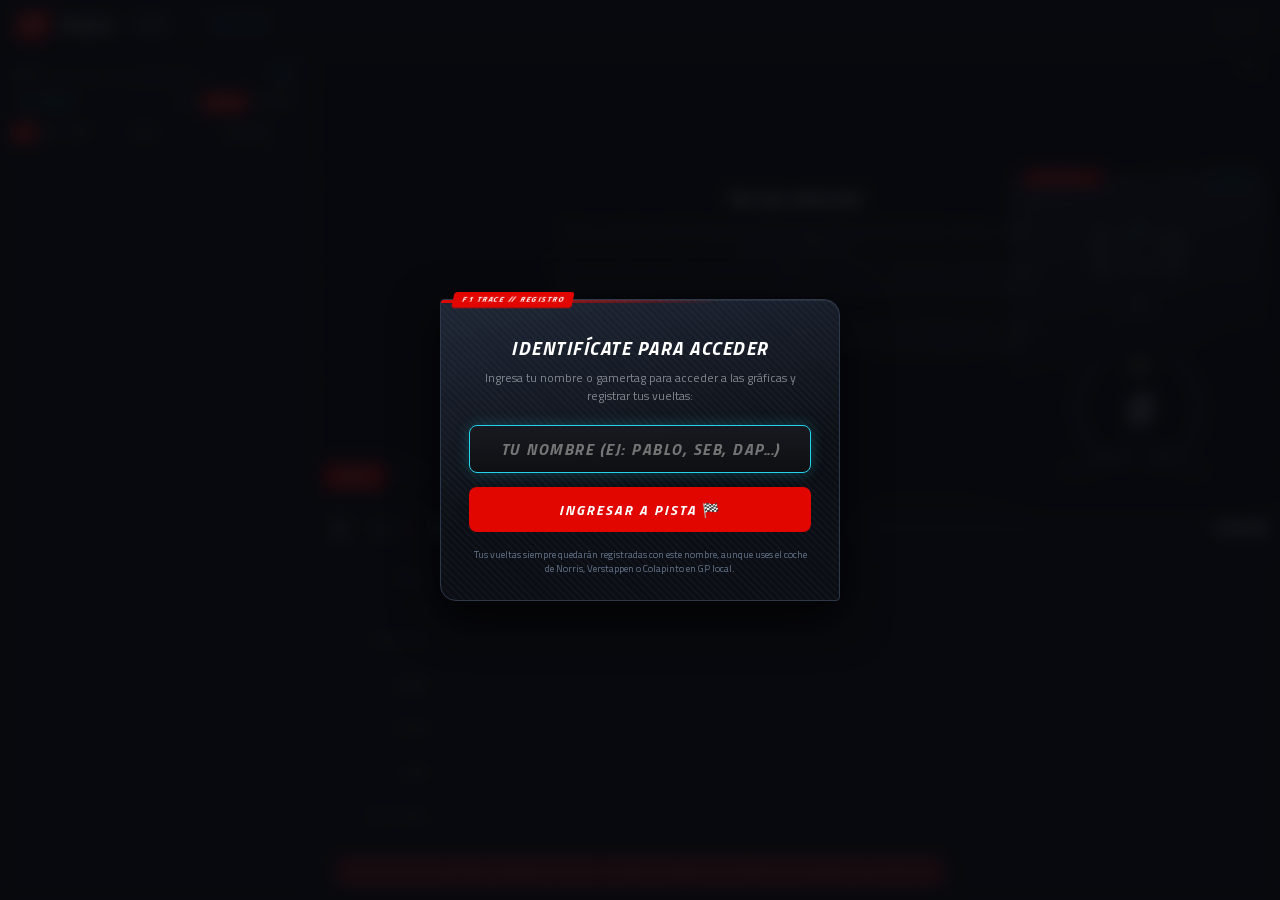
==== f1trace/static/index.html @ ba6f481f "Require driver name identification on first visit to unlock telemetry: bind IP and rename F1 car lap" ====
<!DOCTYPE html>
<html lang="en">
<head>
<meta charset="utf-8">
<meta name="viewport" content="width=device-width, initial-scale=1">
<title>TRACE</title>
<link rel="stylesheet" href="titillium.css">
<link rel="stylesheet" href="style.css">
<script>
if (location.protocol === "file:") {
  document.addEventListener("DOMContentLoaded", function () {
    document.body.innerHTML =
      '<div style="font:16px/1.6 sans-serif;color:#dbe2ee;background:#0b0e13;' +
      'position:fixed;inset:0;display:flex;align-items:center;justify-content:center;text-align:center;padding:40px">' +
      "<div><h2>This page can't run as a file</h2>" +
      "You opened index.html directly. Instead:<br><br>" +
      "1. Run <code style='color:#22d3ee'>python3 -m f1trace</code> in the project folder<br>" +
      "2. Open <a href='http://localhost:8020' style='color:#22d3ee'>http://localhost:8020</a> in your browser</div></div>";
  });
}
</script>
</head>
<body>
<header>
  <button id="mobile-laps-btn" class="mobile-laps-btn" title="Toggle lap list">🏁 LAPS</button>
  <div class="brand" id="brand"><b>F1</b><span>TRACE</span></div>
  <div id="status-chip" class="chip idle">IDLE</div>
  <div id="pace-chip" class="chip live" style="display:none"
       title="a Time Trial ghost is on track — its pace (lap clock vs distance, sector times) is being captured as a reference">PACE</div>
  <div id="status-detail"></div>
  <button id="driver-profile-btn" class="chip driver-chip" title="Click to set your driver name (Gamertag)">👤 <span id="driver-profile-name">DRIVER</span></button>
  <div class="spacer"></div>
  <select id="track-select" title="track — all laps ever recorded on it, from every session"></select>
</header>

<div id="layout">
  <div id="sidebar-backdrop" class="sidebar-backdrop"></div>
  <aside id="sidebar">
    <div id="side-rail" title="expand the lap list">
      <span class="rail-arrow">»</span>
      <b>LAPS</b>
    </div>
    <div class="side-head">
      <span>LAPS</span>
      <span class="hint">click = view · VS = compare against</span>
      <button id="side-toggle" title="collapse the lap list">«</button>
    </div>
    <div id="lap-controls">
      <div class="lap-ctrl-row">
        <select id="driver-select" class="driver-filter-sel" title="Filter laps by driver">
          <option value="all">ALL DRIVERS</option>
        </select>
        <div class="seg small" id="sort-seg" title="Lap ordering">
          <button data-sort="recent" class="on">RECENT</button>
          <button data-sort="fastest">FASTEST</button>
        </div>
      </div>
      <div class="lap-ctrl-row">
        <div class="seg small" id="weather-seg" title="Filter by weather conditions">
          <button data-weather="all" class="on">ALL</button>
          <button data-weather="dry">DRY</button>
          <button data-weather="wet">WET</button>
        </div>
        <button id="valid-toggle" class="toggle" title="Only show valid laps (no track limits / corner cuts)">VALID</button>
        <button id="asst-toggle" class="toggle" title="Only show laps driven with zero assists">NO ASSISTS</button>
      </div>
    </div>
    <div id="driver-leaderboard" class="driver-leaderboard" style="display:none"></div>
    <div id="lap-list"></div>
  </aside>

  <main id="main">
    <div id="stage">
      <canvas id="map"></canvas>

      <div id="hud">
        <div class="card-tag" id="hud-tag" title="collapse / expand this card">TELEMETRY ▾</div>
        <span id="hud-drag" title="hold anywhere on this card and drag to move it">✥ DRAG</span>
        <button id="hud-steer-btn" title="show / hide the steering section">STEER</button>
        <svg id="halo" viewBox="0 0 310 400">
          <!-- steering section (hideable) -->
          <g id="steer-block">
          <g transform="translate(155,84)">
            <g id="wheel-rot">
              <!-- grips: curved handles standing off the plate -->
              <path class="wheel-grip" d="M -50 -24 Q -62 3 -48 30"/>
              <path class="wheel-grip" d="M 50 -24 Q 62 3 48 30"/>
              <g class="wheel-gripline">
                <line x1="-59" y1="-4" x2="-52" y2="-4"/>
                <line x1="-59.5" y1="4" x2="-52.5" y2="4"/>
                <line x1="-58" y1="12" x2="-51" y2="12"/>
                <line x1="52" y1="-4" x2="59" y2="-4"/>
                <line x1="52.5" y1="4" x2="59.5" y2="4"/>
                <line x1="51" y1="12" x2="58" y2="12"/>
              </g>
              <!-- connector arms; the openings between grip, arms and plate
                   are the thumb cut-outs -->
              <g class="wheel-arm">
                <line x1="-46" y1="-23" x2="-30" y2="-24"/>
                <line x1="46" y1="-23" x2="30" y2="-24"/>
                <line x1="-45" y1="26" x2="-22" y2="21"/>
                <line x1="45" y1="26" x2="22" y2="21"/>
              </g>
              <!-- faceplate -->
              <path class="wheel-plate"
                d="M -36 -28 L 36 -28 L 32 12 L 15 30 L -15 30 L -32 12 Z"/>
              <!-- wheel LED row -->
              <g class="wheel-led">
                <circle cx="-15" cy="-23" r="1.7"/><circle cx="-9" cy="-23" r="1.7"/>
                <circle cx="-3" cy="-23" r="1.7"/><circle cx="3" cy="-23" r="1.7"/>
                <circle cx="9" cy="-23" r="1.7"/><circle cx="15" cy="-23" r="1.7"/>
              </g>
              <!-- screen -->
              <rect x="-22" y="-17" width="44" height="26" rx="3" class="wheel-screen"/>
              <rect x="-17" y="-11" width="15" height="3.2" rx="1.5" fill="#22d3ee" opacity=".85"/>
              <rect x="-17" y="-5" width="24" height="2.4" rx="1.2" fill="#4a5568"/>
              <rect x="-17" y="0.5" width="19" height="2.4" rx="1.2" fill="#4a5568"/>
              <!-- buttons -->
              <circle cx="-28" cy="-14" r="2.8" fill="#e10600"/>
              <circle cx="-29" cy="-3" r="2.8" fill="#3b82f6"/>
              <circle cx="28" cy="-14" r="2.8" fill="#fbbf24"/>
              <circle cx="29" cy="-3" r="2.8" fill="#34d399"/>
              <!-- rotaries -->
              <g class="wheel-rotary">
                <circle cx="-15" cy="20" r="5.5"/><line x1="-15" y1="16" x2="-15" y2="20"/>
                <circle cx="0" cy="23" r="6.5"/><line x1="0" y1="18" x2="0" y2="23"/>
                <circle cx="15" cy="20" r="5.5"/><line x1="15" y1="16" x2="15" y2="20"/>
              </g>
              <!-- top-centre marker -->
              <rect x="-5" y="-33" width="10" height="6" rx="2" class="wheel-marker"/>
            </g>
          </g>
          <text id="steer-val" x="155" y="158" class="steer-val">0</text>
          <text x="155" y="174" class="lbl">STEERING</text>
          </g>

          <!-- the original halo cluster, stacked below the wheel -->
          <g id="cluster-block">
          <!-- rev lights (built in initHalo) -->
          <g id="rev-strip"></g>

          <!-- throttle / brake arcs around the speed cluster -->
          <g id="arc-ticks"></g>
          <path id="thr-bg"  class="arc-bg" d=""/>
          <path id="thr-arc" class="arc thr" d=""/>
          <path id="brk-bg"  class="arc-bg" d=""/>
          <path id="brk-arc" class="arc brk" d=""/>
          <text x="76" y="387" class="lbl">THROTTLE</text>
          <text x="234" y="387" class="lbl">BRAKE</text>

          <!-- speed cluster: gear on top, big speed centred -->
          <rect x="136" y="229" width="38" height="27" rx="6" class="gear-badge"/>
          <text id="hud-gear" x="155" y="249" class="gear">N</text>
          <!-- slant comes from skewX, not the italic font face: geometric
               transforms are rasterized outline-level, so the last digit's
               overhang can never be clipped to a glyph box -->
          <text id="hud-speed" x="0" y="0" class="speed"
                transform="translate(155,321) skewX(-10)">0</text>
          <text x="155" y="341" class="unit">KM/H</text>

          <!-- 2026: overtake/boost + active aero X (straight) / Z (corner) -->
          <rect id="boost-pill" x="88" y="359" rx="8" width="62" height="17" class="pill"/>
          <text id="boost-txt" x="119" y="371" class="pill-txt">BOOST</text>
          <rect id="aero-pill" x="160" y="359" rx="8" width="62" height="17" class="pill"/>
          <text id="aero-txt" x="191" y="371" class="pill-txt">AERO</text>
          </g>
        </svg>
        <div id="hud-delta" class="hud-delta"></div>
      </div>

      <div id="map-legend"></div>

      <div id="map-toolbar">
        <div class="seg" id="mode-seg">
          <button data-mode="speed" class="on">SPEED</button>
          <button data-mode="gap" disabled>GAP</button>
        </div>
        <div class="seg">
          <button id="setup-btn" title="car setup + assists of the viewed lap">SETUP</button>
          <button id="export-btn" title="save the viewed lap as a .trace file — send it to someone, they drop it onto their TRACE window to compare">EXPORT</button>
        </div>
        <div id="color-legend">
          <span id="leg-title"></span>
          <span id="leg-lo"></span><div id="leg-bar"></div><span id="leg-hi"></span>
        </div>
        <div id="zoom-chip" style="display:none">
          <span id="zoom-txt"></span>
          <button id="zoom-reset" title="or double-click the map">RESET</button>
        </div>
      </div>

      <div id="sector-card"></div>
      <div id="setup-card" style="display:none"></div>

      <div id="empty-hint">
        <h2>No lap selected</h2>
        <p>Drive some laps with the game broadcasting UDP telemetry to this
        machine, then pick a lap on the left.<br>
        Mark any other lap of the same track as <b>VS</b> to compare — even
        from a different day: ghost car, overlay traces and a time-delta graph
        showing exactly where you gain or lose.<br>
        Scroll on the map — or on the charts — to zoom into a corner;
        the two stay in sync.<br>
        Got a <b>.trace</b> file from someone else? Drop it anywhere on this
        window to import their lap.</p>
      </div>
    </div>

    <div id="transport">
      <button id="btn-play" title="space">▶</button>
      <select id="speed-select">
        <option value="0.25">0.25×</option>
        <option value="0.5">0.5×</option>
        <option value="1" selected>1×</option>
        <option value="2">2×</option>
        <option value="4">4×</option>
      </select>
      <input id="scrub" type="range" min="0" max="1000" value="0">
      <div id="time-display">0:00.000</div>
    </div>

    <div id="splitter" title="drag to resize the charts"></div>
    <div id="charts">
      <div class="chart-row tall"><label>SPEED</label><canvas id="ch-speed" class="chart"></canvas>
        <span class="cv"><span id="cvA-speed" class="vA"></span><span id="cvB-speed" class="vB"></span></span></div>
      <div class="chart-row"><label>THROTTLE</label><canvas id="ch-thr" class="chart"></canvas>
        <span class="cv"><span id="cvA-thr" class="vA"></span><span id="cvB-thr" class="vB"></span></span></div>
      <div class="chart-row"><label>BRAKE</label><canvas id="ch-brk" class="chart"></canvas>
        <span class="cv"><span id="cvA-brk" class="vA"></span><span id="cvB-brk" class="vB"></span></span></div>
      <div class="chart-row"><label>STEER</label><canvas id="ch-steer" class="chart"></canvas>
        <span class="cv"><span id="cvA-steer" class="vA"></span><span id="cvB-steer" class="vB"></span></span></div>
      <div class="chart-row"><label>GEAR</label><canvas id="ch-gear" class="chart"></canvas>
        <span class="cv"><span id="cvA-gear" class="vA"></span><span id="cvB-gear" class="vB"></span></span></div>
      <div class="chart-row"><label>ERS STORE</label><canvas id="ch-ersstore" class="chart"></canvas>
        <span class="cv"><span id="cvA-ersstore" class="vA"></span><span id="cvB-ersstore" class="vB"></span></span></div>
      <div class="chart-row"><label>ERS MODE</label><canvas id="ch-ers" class="chart"></canvas>
        <span class="cv"><span id="cvA-ers" class="vA"></span><span id="cvB-ers" class="vB"></span></span></div>
      <div class="chart-row" id="delta-row" style="display:none">
        <label>DELTA</label><canvas id="ch-delta" class="chart"></canvas>
        <span class="cv" id="cv-delta"></span></div>
    </div>

  </main>
</div>

<div id="driver-modal" class="driver-modal" style="display:none">
  <div class="driver-modal-card">
    <div class="card-tag">F1 TRACE // REGISTRO</div>
    <h2>IDENTIFÍCATE PARA ACCEDER</h2>
    <p>Ingresa tu nombre o gamertag para acceder a las gráficas y registrar tus vueltas:</p>
    <form id="driver-modal-form">
      <input type="text" id="modal-driver-input" placeholder="TU NOMBRE (EJ: PABLO, SEB, DAP...)" maxlength="20" required autocomplete="off" />
      <button type="submit" id="modal-driver-submit" class="driver-submit-btn">INGRESAR A PISTA 🏁</button>
    </form>
    <div class="modal-hint">Tus vueltas siempre quedarán registradas con este nombre, aunque uses el coche de Norris, Verstappen o Colapinto en GP local.</div>
  </div>
</div>

<script src="app.js"></script>
</body>
</html>
---- f1trace/static/titillium.css ----
@font-face { font-family: 'Titillium Web'; font-style: italic; font-weight: 700; font-display: swap; src: url('fonts/titillium-700-italic.woff2') format('woff2'); }
@font-face { font-family: 'Titillium Web'; font-style: normal; font-weight: 400; font-display: swap; src: url('fonts/titillium-400-normal.woff2') format('woff2'); }
@font-face { font-family: 'Titillium Web'; font-style: normal; font-weight: 600; font-display: swap; src: url('fonts/titillium-600-normal.woff2') format('woff2'); }
@font-face { font-family: 'Titillium Web'; font-style: normal; font-weight: 700; font-display: swap; src: url('fonts/titillium-700-normal.woff2') format('woff2'); }
@font-face { font-family: 'Titillium Web'; font-style: normal; font-weight: 900; font-display: swap; src: url('fonts/titillium-900-normal.woff2') format('woff2'); }
---- f1trace/static/style.css ----
:root {
  --bg: #0b0c0f;
  --panel: #121318;
  --panel2: #17181e;
  --line: #25272e;
  --text: #dde1e8;
  --dim: #82878f;
  --accent: #22d3ee;   /* player / lap A */
  --ref: #fb923c;      /* reference / lap B */
  --green: #34d399;
  --red: #f87171;
  --yellow: #fbbf24;
  --f1red: #e10600;    /* chrome accent, never a data color */
  --card: linear-gradient(180deg, rgba(25,26,32,.92), rgba(14,15,18,.9));
}
* { box-sizing: border-box; margin: 0; padding: 0; }
html, body { height: 100%; }
body {
  background: var(--bg); color: var(--text);
  font: 14px/1.45 "Titillium Web", -apple-system, "Segoe UI", Roboto, sans-serif;
  /* Titillium has no 900-italic face; never synthesize (it clips glyphs) */
  font-synthesis: none;
  display: flex; flex-direction: column; overflow: hidden;
}

/* ---------- header ---------- */
header {
  display: flex; align-items: center; gap: 14px;
  padding: 9px 16px; border-bottom: 1px solid var(--line);
  background: linear-gradient(180deg, #16171c, #101114);
}
.brand {
  font-weight: 700; font-style: italic; font-size: 19px;
  letter-spacing: .5px; display: flex; align-items: center; gap: 6px;
}
.brand b {
  background: var(--f1red); color: #fff; font-weight: 700;
  padding: 0 7px 1px 6px; border-radius: 5px;
  transform: skewX(-8deg); display: inline-block;
}
.brand span { color: var(--text); letter-spacing: 2px; }
.spacer { flex: 1; }
.chip {
  font-size: 11px; font-weight: 700; letter-spacing: 1px;
  padding: 3px 10px; border-radius: 999px;
}
.chip.live { background: #052e1f; color: var(--green); }
.chip.live::before { content: "● "; animation: blink 1.2s infinite; }
.chip.idle { background: #1d2230; color: var(--dim); }
.chip.warn { background: #3a2410; color: var(--yellow); }
.chip.driver-chip {
  background: var(--card); border: 1px solid var(--line); color: var(--accent);
  font-family: inherit; font-size: 10px; font-weight: 800; font-style: italic;
  cursor: pointer; display: inline-flex; align-items: center; gap: 4px;
  transition: all 0.15s ease;
}
.chip.driver-chip:hover { border-color: var(--accent); background: #123a44; }
@keyframes blink { 50% { opacity: .3; } }
#status-detail { color: var(--dim); font-size: 12px; }
/* ---------- themed dropdowns (native select stays hidden inside) ---------- */
.dd { position: relative; display: inline-block; }
.dd select { display: none; }
.dd-btn {
  display: flex; align-items: center; gap: 10px; max-width: 360px;
  background: var(--panel2); color: var(--text);
  border: 1px solid var(--line); border-radius: 6px; padding: 6px 11px;
  font-family: inherit; font-size: 12px; font-weight: 600; cursor: pointer;
}
.dd-btn span { overflow: hidden; text-overflow: ellipsis; white-space: nowrap; }
.dd-btn:hover { border-color: var(--accent); }
.dd-arr {
  color: var(--f1red); font-style: normal; font-size: 9px;
  transition: transform .15s;
}
.dd.open .dd-arr { transform: rotate(180deg); }
.dd-menu {
  display: none; position: absolute; top: calc(100% + 6px); right: 0;
  min-width: 100%; z-index: 60; padding: 5px;
  background:
    repeating-linear-gradient(45deg, rgba(255,255,255,.022) 0 2px, transparent 2px 5px),
    linear-gradient(168deg, rgba(40,48,64,.97), rgba(10,12,17,.99) 58%);
  border: 1px solid #2c3444;
  border-radius: 3px 12px 3px 12px;
  box-shadow: inset 0 1px 0 rgba(255,255,255,.06), 0 14px 34px rgba(0,0,0,.6);
  white-space: nowrap;
}
.dd-menu::before {
  content: ""; position: absolute; left: 0; top: 0; height: 2px; width: 62%;
  background: linear-gradient(90deg, var(--f1red), rgba(225,6,0,0));
}
.dd.open .dd-menu { display: block; }
.dd-item {
  padding: 6px 12px; font-size: 12px; color: var(--text);
  border-radius: 4px; cursor: pointer;
}
.dd-item:hover { background: #1b2330; color: var(--accent); }
.dd-item.sel {
  color: var(--accent); font-weight: 700;
  border-left: 3px solid var(--f1red); border-radius: 0 4px 4px 0;
}

/* ---------- layout ---------- */
#layout { flex: 1; display: flex; min-height: 0; }
#sidebar {
  width: 310px; flex: none; border-right: 1px solid var(--line);
  background: var(--panel); display: flex; flex-direction: column; min-height: 0;
}
.side-head {
  display: flex; justify-content: space-between; align-items: baseline;
  gap: 8px;
  padding: 10px 12px 6px; font-size: 11px; font-weight: 700;
  letter-spacing: 1px; color: var(--dim);
}
.hint { font-weight: 400; letter-spacing: 0; font-size: 10px; flex: 1; }
#side-toggle {
  background: #14202b; border: 1px solid #2c4a56; color: var(--accent);
  font-family: inherit; font-size: 13px; font-weight: 700;
  border-radius: 5px; padding: 1px 10px; cursor: pointer; line-height: 1.4;
}
#side-toggle:hover { border-color: var(--accent); background: #123a44; }
#side-rail {
  display: none; cursor: pointer; align-items: center;
  flex-direction: column; gap: 10px; padding-top: 10px; height: 100%;
}
#side-rail .rail-arrow {
  font-size: 13px; font-weight: 700; color: var(--dim);
  border: 1px solid var(--line); border-radius: 5px; padding: 0 6px 2px;
}
#side-rail b {
  writing-mode: vertical-rl; font-size: 10px; font-weight: 700;
  font-style: italic; letter-spacing: 2px; color: var(--dim);
}
#side-rail:hover .rail-arrow, #side-rail:hover b { color: var(--accent); }
#sidebar.collapsed { width: 32px; }
#sidebar.collapsed > :not(#side-rail) { display: none; }
#sidebar.collapsed #side-rail { display: flex; }
#lap-controls {
  display: flex;
  flex-direction: column;
  gap: 6px;
  padding: 0 10px 8px;
  border-bottom: 1px solid var(--line);
}
.lap-ctrl-row {
  display: flex;
  align-items: center;
  gap: 6px;
  width: 100%;
}
.seg.small button { padding: 4px 7px; font-size: 9px; letter-spacing: 1px; }
.toggle {
  background: none; border: 1px solid var(--line); color: var(--dim);
  font-family: inherit; font-size: 9px; font-weight: 700; font-style: italic;
  letter-spacing: .5px; border-radius: 7px; padding: 4px 8px; cursor: pointer;
  white-space: nowrap; text-align: center;
}
.toggle:hover { border-color: var(--dim); }
.toggle.on { background: #123a44; border-color: var(--accent); color: var(--accent); }
.driver-filter-sel {
  flex: 1; min-width: 0;
  background: var(--card); border: 1px solid var(--line); color: var(--accent);
  font-family: inherit; font-size: 9px; font-weight: 700; font-style: italic;
  letter-spacing: .5px; border-radius: 7px; padding: 4px 6px; cursor: pointer;
  text-overflow: ellipsis; outline: none;
}
.driver-filter-sel:focus { border-color: var(--accent); }
#sort-seg { flex: none; }
#weather-seg { flex: 1.1; }
#weather-seg button { flex: 1; padding: 4px 5px; }
#valid-toggle { flex: 1; }
#asst-toggle { flex: 1.2; }
.driver-leaderboard {
  border-bottom: 1px solid var(--line); background: rgba(18, 22, 32, 0.7);
  padding: 6px 10px; font-size: 11px;
}
.dl-head {
  display: flex; justify-content: space-between; align-items: center;
  font-size: 9px; font-weight: 800; letter-spacing: 1px; color: var(--dim);
  margin-bottom: 5px; text-transform: uppercase;
}
.dl-row {
  display: flex; align-items: center; justify-content: space-between;
  padding: 3px 6px; border-radius: 4px; cursor: pointer; font-size: 11px;
}
.dl-row:hover { background: var(--panel2); }
.dl-left { display: flex; align-items: center; gap: 6px; min-width: 0; }
.dl-pos { font-size: 10px; font-weight: 800; color: var(--dim); width: 14px; text-align: right; }
.dl-name { font-weight: 700; color: var(--text); overflow: hidden; text-overflow: ellipsis; white-space: nowrap; }
.dl-row.rec .dl-name { color: #d8b4fe; }
.dl-right { display: flex; align-items: center; gap: 8px; font-variant-numeric: tabular-nums; }
.dl-time { font-weight: 700; color: var(--text); }
.dl-gap { font-size: 10px; color: var(--dim); font-weight: 600; width: 44px; text-align: right; }
.lap-row .pb {
  color: var(--green); font-size: 9px; font-weight: 800; letter-spacing: 1px;
  margin-left: 3px;
}
.lap-row .rec {
  color: #c084fc; font-size: 9px; font-weight: 800; letter-spacing: 1px;
  margin-left: 3px; text-shadow: 0 0 6px rgba(192, 132, 252, 0.4);
}
#lap-list { overflow-y: auto; flex: 1; }
#list-foot {
  flex: none; border-top: 1px solid var(--line); padding: 5px 12px;
  text-align: right;
}
#list-foot button {
  background: none; border: none; color: #58627a; cursor: pointer;
  font-family: inherit; font-size: 10px; letter-spacing: .4px;
}
#list-foot button:hover { color: #f87171; }
.lap-row .rank {
  flex: none; width: 16px; text-align: right; font-size: 10px;
  font-weight: 800; font-style: italic; color: var(--dim);
}
.lap-row .gap { font-size: 10px; font-weight: 600; color: var(--dim); }
.sess-head {
  position: sticky; top: 0; z-index: 1;
  padding: 6px 12px 4px; font-size: 10px; font-weight: 700;
  letter-spacing: .8px; color: var(--dim); text-transform: uppercase;
  background: var(--panel); border-bottom: 1px solid var(--line);
  cursor: pointer; user-select: none;
}
.sess-head:hover { color: var(--text); }
.sess-head .tri { margin-right: 5px; color: #4d5a70; }
.lap-row {
  display: flex; align-items: center; gap: 8px;
  padding: 7px 10px; cursor: pointer; border-bottom: 1px solid #161b26;
}
.lap-row:hover { background: var(--panel2); }
.lap-row.sel { background: #0c2b33; box-shadow: inset 3px 0 0 var(--accent); }
.lap-row.ref-sel { box-shadow: inset -3px 0 0 var(--ref); }
.lap-row.sel.ref-sel { box-shadow: inset 3px 0 0 var(--accent), inset -3px 0 0 var(--ref); }
.badge.player { background: #123a44; color: var(--accent); }
.badge.rival  { background: #3a2410; color: var(--ref); }
.badge.pb_ghost { background: #262c3a; color: #9aa7bd; }
.badge.guest { background: #2a2140; color: #b7a4f5; }   /* imported lap */

/* F1 TV Broadcast Graphics */
.f1-driver-badge {
  display: flex; align-items: center; gap: 5px; flex: none;
  background: #141722; border: 1px solid rgba(255, 255, 255, 0.08);
  border-radius: 4px; padding: 2px 5px 2px 0; height: 22px;
  box-shadow: 0 2px 4px rgba(0, 0, 0, 0.3);
}
.f1-team-bar {
  width: 4px; height: 100%; border-radius: 3px 0 0 3px; flex: none;
}
.f1-team-bar.small {
  width: 3px; height: 12px; border-radius: 2px;
}
.f1-code {
  font-family: 'Titillium Web', sans-serif; font-size: 11px;
  font-weight: 900; font-style: italic; letter-spacing: 1px;
  color: #f8fafc; padding: 0 1px; line-height: 1;
}
.f1-tyre {
  display: inline-flex; align-items: center; justify-content: center;
  width: 15px; height: 15px; border-radius: 50%;
  border: 1.5px solid currentColor; background: #0b0d13;
  flex: none; box-sizing: border-box;
}
.f1-tyre .tyre-inner {
  font-family: 'Titillium Web', sans-serif;
  font-size: 8px; font-weight: 900; font-style: normal;
  line-height: 1; text-align: center;
}
.lap-main { flex: 1; min-width: 0; display: flex; flex-direction: column; gap: 3px; }
.lap-top { display: flex; align-items: center; gap: 6px; }
.lap-time { font-weight: 700; font-variant-numeric: tabular-nums; display: flex; align-items: center; gap: 5px; font-size: 13px; }
.lap-actions { display: flex; align-items: center; gap: 4px; flex: none; }
.lap-sub {
  font-size: 10px; color: var(--dim); font-variant-numeric: tabular-nums;
  display: flex; align-items: center; gap: 8px;
}
.sec-item { display: inline-flex; align-items: center; gap: 3px; font-weight: 600; }
.sec-item .s1 { color: #f87171; font-size: 9px; }
.sec-item .s2 { color: #60a5fa; font-size: 9px; }
.sec-item .s3 { color: #fbbf24; font-size: 9px; }
.lap-row .inv { color: var(--red); font-size: 10px; font-weight: 700; }
.refbtn {
  background: rgba(255, 255, 255, 0.04); border: 1px solid #3b4254; color: #94a3b8;
  font-family: 'Titillium Web', sans-serif; font-size: 11px; font-weight: 900; font-style: italic;
  letter-spacing: 1px; border-radius: 5px; padding: 6px 12px; cursor: pointer;
  line-height: 1.2; flex: none; transition: all 0.15s ease;
}
.refbtn:hover {
  border-color: var(--ref); color: var(--ref);
  background: rgba(251, 146, 60, 0.18); transform: scale(1.04);
}
.refbtn.on {
  background: var(--ref); border-color: var(--ref); color: #1b0f02; font-weight: 900;
  box-shadow: 0 0 10px rgba(251, 146, 60, 0.35);
}
.del {
  background: none; border: none; color: #3d4657; font-size: 13px;
  cursor: pointer; padding: 2px 4px; visibility: hidden; line-height: 1;
}
.lap-row:hover .del { visibility: visible; }
.del:hover { color: var(--red); }
.empty-list { padding: 18px 14px; color: var(--dim); font-size: 12px; }

/* full-window target shown while a file is dragged over the app */
#drop-veil {
  position: fixed; inset: 0; z-index: 60;
  display: flex; align-items: center; justify-content: center;
  background: rgba(11, 12, 15, .78);
  pointer-events: none;   /* keep drag events flowing to the window */
}
#drop-veil div {
  border: 2px dashed var(--accent); color: var(--accent);
  border-radius: 12px; padding: 26px 48px;
  font-size: 18px; font-weight: 700; font-style: italic; letter-spacing: 3px;
}

/* ---------- main / stage ---------- */
#main { flex: 1; display: flex; flex-direction: column; min-width: 0; min-height: 0; }
#stage {
  position: relative; flex: 1; min-height: 220px;
  /* faint carbon-fibre weave */
  background:
    repeating-linear-gradient(45deg, rgba(255,255,255,.015) 0 2px, transparent 2px 5px),
    repeating-linear-gradient(-45deg, rgba(255,255,255,.015) 0 2px, transparent 2px 5px);
}
#map { position: absolute; inset: 0; width: 100%; height: 100%; }
#map-legend {
  position: absolute; left: 12px; top: 10px; font-size: 11px;
  color: var(--dim); display: flex; gap: 14px;
}
#map-legend .k::before {
  content: "●"; margin-right: 4px;
}
#map-legend .kA::before { color: var(--accent); }
#map-legend .kB::before { color: var(--ref); }

/* ---------- map toolbar ---------- */
#map-toolbar {
  position: absolute; left: 12px; right: 12px; bottom: 12px; display: flex;
  align-items: center; gap: 12px; pointer-events: none;
}
#map-toolbar > * { pointer-events: auto; }
.seg {
  display: flex; background: var(--card); border: 1px solid var(--line);
  border-radius: 7px; overflow: hidden;
}
.seg button {
  background: none; border: none; color: var(--dim); cursor: pointer;
  font-family: inherit; font-size: 10px; font-weight: 700; font-style: italic;
  letter-spacing: 1.5px; padding: 6px 14px;
}
.seg button.on { background: var(--f1red); color: #fff; }
.seg button:disabled { opacity: .35; cursor: default; }
#color-legend {
  display: flex; align-items: center; gap: 7px;
  background: var(--card); border: 1px solid var(--line); border-radius: 7px;
  padding: 5px 10px;
  font-size: 10px; color: var(--dim); font-variant-numeric: tabular-nums;
}
#leg-title {
  font-size: 9px; font-weight: 700; font-style: italic; letter-spacing: 1.5px;
  color: var(--text); border-left: 3px solid var(--f1red);
  padding-left: 6px; margin-right: 3px;
}
#leg-lo, #leg-hi { font-weight: 700; letter-spacing: .5px; }
#leg-bar {
  width: 84px; height: 7px; border-radius: 4px;
  outline: 1px solid rgba(219,226,238,.18);
}
#zoom-chip {
  display: flex; align-items: center; gap: 8px;
  background: var(--card); border: 1px solid var(--line); border-radius: 7px;
  padding: 5px 10px; font-size: 10px; font-weight: 700;
  color: var(--accent); font-variant-numeric: tabular-nums;
}
#zoom-chip button {
  background: none; border: 1px solid #333947; color: var(--dim);
  font-family: inherit; font-size: 9px; font-weight: 800; font-style: italic;
  letter-spacing: 1px; border-radius: 4px; padding: 2px 7px; cursor: pointer;
}
#zoom-chip button:hover { border-color: var(--accent); color: var(--accent); }

/* ---------- broadcast cards (telemetry / timing / setup) ----------
   Shared look: carbon weave over a steep dark gradient, asymmetric
   corners, a red racing stripe fading out along the top edge. */
#hud, #sector-card, #setup-card {
  background:
    repeating-linear-gradient(45deg, rgba(255,255,255,.022) 0 2px, transparent 2px 5px),
    linear-gradient(168deg, rgba(40,48,64,.88), rgba(10,12,17,.95) 58%);
  border: 1px solid #2c3444;
  border-radius: 3px 14px 3px 14px;
  box-shadow: inset 0 1px 0 rgba(255,255,255,.06), 0 10px 32px rgba(0,0,0,.55);
}
#hud::before, #sector-card::before, #setup-card::before {
  content: ""; position: absolute; left: 0; top: 0; height: 2px; width: 62%;
  background: linear-gradient(90deg, var(--f1red), rgba(225,6,0,0));
  border-radius: 3px 0 0 0;
}

/* ---------- broadcast card tags ---------- */
.card-tag {
  position: absolute; top: -8px; left: 12px;
  background: var(--f1red); color: #fff;
  font-size: 8px; font-weight: 700; font-style: italic;
  letter-spacing: 1.5px; padding: 2px 9px; border-radius: 3px;
  transform: skewX(-12deg);
}

/* ---------- sector card ---------- */
#sector-card {
  position: absolute; right: 14px; top: 10px;
  padding: 8px 12px;
  backdrop-filter: blur(8px); -webkit-backdrop-filter: blur(8px);
  font-size: 12px; font-variant-numeric: tabular-nums;
}
/* every red card tag is clickable: TIMING and TELEMETRY fold in place
   (▾/▸), SETUP closes (it reopens from the toolbar button) */
#sector-card .card-tag, #hud .card-tag, #setup-card .card-tag { cursor: pointer; }
#sector-card .card-tag:hover, #hud .card-tag:hover,
#setup-card .card-tag:hover { filter: brightness(1.25); }
/* folded: the card reduces to its floating TIMING tag, same spot */
#sector-card.closed {
  width: 96px; height: 8px; padding: 0;
  background: none; border: none; box-shadow: none;
  backdrop-filter: none; -webkit-backdrop-filter: none;
}
#sector-card.closed::before { display: none; }
#sector-card table { border-collapse: collapse; }
#sector-card th {
  font-size: 9px; font-weight: 800; letter-spacing: 1px; color: var(--dim);
  padding: 2px 10px 3px 0; text-align: right;
}
#sector-card th.s1 { color: #f87171; }
#sector-card th.s2 { color: #60a5fa; }
#sector-card th.s3 { color: #fbbf24; }
#sector-card td {
  padding: 2px 10px 2px 0; text-align: right; color: var(--text);
}
#sector-card td.rowlbl {
  font-size: 9px; font-weight: 800; letter-spacing: 1px; color: var(--dim);
  text-align: left; padding-right: 8px;
}
#sector-card td.neg { color: var(--green); }
#sector-card td.pos { color: var(--red); }
#sector-card td.laptime { font-weight: 700; }

/* ---------- setup / assists card ---------- */
#setup-card {
  position: absolute; left: 14px; top: 34px; z-index: 6;
  /* no inner scroll and no backdrop-filter: Chromium paints a composited
     scrollable overlay above the canvas with a white backing store */
  padding: 10px 12px 8px;
  font-size: 11px; font-variant-numeric: tabular-nums;
}
#setup-card table { border-collapse: collapse; }
#setup-card th {
  font-size: 9px; font-weight: 800; letter-spacing: 1px;
  padding: 2px 10px 3px 0; text-align: right;
}
#setup-card th.cA { color: var(--accent); }
#setup-card th.cB { color: var(--ref); }
#setup-card td { padding: 1px 10px 1px 0; text-align: right; color: var(--text); }
#setup-card td.rowlbl {
  color: var(--dim); text-align: left; padding-right: 12px; font-size: 10px;
}
#setup-card td.grp {
  font-size: 9px; font-weight: 800; letter-spacing: 1px; color: #5b6576;
  text-align: left; text-transform: uppercase; padding-top: 7px; max-width: 240px;
}
#setup-card td.asst-cell {
  max-width: 150px; white-space: normal; font-size: 10px; line-height: 1.5;
}

/* ---------- halo hud (floating card, wheel above the dial) ---------- */
#hud {
  position: absolute; right: 14px; bottom: 12px; width: 255px;
  cursor: grab;
  padding: 12px 14px 8px;
  backdrop-filter: blur(8px); -webkit-backdrop-filter: blur(8px);
  touch-action: none; user-select: none;
}
#hud.drag { cursor: grabbing; }
#hud-drag {
  position: absolute; top: -8px; right: 64px; z-index: 1;
  background: var(--card); border: 1px solid var(--line); color: var(--dim);
  font-size: 8px; font-weight: 700; font-style: italic;
  letter-spacing: 1.5px; padding: 2px 9px; border-radius: 3px;
  transform: skewX(-12deg); cursor: grab;
}
#hud:hover #hud-drag, #hud.drag #hud-drag {
  border-color: var(--accent); color: var(--accent);
}
#hud.drag #hud-drag { cursor: grabbing; }
#hud-steer-btn {
  position: absolute; top: -8px; right: 12px; z-index: 1;
  background: var(--card); border: 1px solid var(--line); color: var(--dim);
  font-family: inherit; font-size: 8px; font-weight: 700; font-style: italic;
  letter-spacing: 1.5px; padding: 2px 9px; border-radius: 3px;
  transform: skewX(-12deg); cursor: pointer;
}
#hud-steer-btn.on { border-color: var(--accent); color: var(--accent); }
/* folded: like the TIMING card, only the floating tag remains */
#hud.closed {
  width: 122px; height: 8px; padding: 0;
  background: none; border: none; box-shadow: none;
  backdrop-filter: none; -webkit-backdrop-filter: none;
  cursor: default;
}
#hud.closed::before { display: none; }
#hud.closed #halo, #hud.closed #hud-delta,
#hud.closed #hud-drag, #hud.closed #hud-steer-btn { display: none; }
#halo { width: 100%; display: block; }
.arc-bg { fill: none; stroke: #222a39; stroke-width: 11; stroke-linecap: round; }
.arc { fill: none; stroke-width: 11; stroke-linecap: round; }
.arc.thr { stroke: var(--green); filter: drop-shadow(0 0 4px rgba(52,211,153,.5)); }
.arc.brk { stroke: var(--red); filter: drop-shadow(0 0 4px rgba(248,113,113,.5)); }
.arc-tick { stroke: #2e3748; stroke-width: 2; }
.pill.on-x { fill: #064e3b; stroke: #10b981; }
.speed {
  /* upright face + skewX on the element (see index.html): font-level italic
     ink overhangs its tabular advance box and some rasterizers clip it,
     shaving the right edge of the last digit */
  fill: var(--text); font-size: 56px; font-weight: 700;
  font-family: "Titillium Web", sans-serif;
  text-anchor: middle; font-variant-numeric: tabular-nums;
}
.unit { fill: var(--dim); font-size: 10px; text-anchor: middle; letter-spacing: 3px; }
.gear-badge { fill: #171d29; stroke: #2a3242; }
.gear { fill: var(--yellow); font-size: 19px; font-weight: 800; text-anchor: middle; }
.lbl { fill: #5b6576; font-size: 9px; text-anchor: middle; letter-spacing: 2px; font-weight: 700; }
.pill { fill: #171d29; stroke: #2a3242; }
.pill.on-ot { fill: #3b0764; stroke: #a855f7; }
.pill-txt { fill: #5b6576; font-size: 10px; font-weight: 800; text-anchor: middle; letter-spacing: 1px; }
.wheel-grip {
  fill: none; stroke: #3d4452; stroke-width: 17; stroke-linecap: round;
}
.wheel-gripline line { stroke: #2b3039; stroke-width: 2; stroke-linecap: round; }
.wheel-arm line { stroke: #333947; stroke-width: 9; stroke-linecap: round; }
.wheel-plate { fill: #282d38; stroke: #191d25; stroke-width: 1.5; }
.wheel-screen { fill: #0c0f14; stroke: #454d5c; stroke-width: 1.5; }
.wheel-led circle { fill: #3a4150; }
.wheel-rotary circle { fill: #3d4452; stroke: #1d2129; stroke-width: 1.5; }
.wheel-rotary line { stroke: #b7bfcc; stroke-width: 1.8; stroke-linecap: round; }
.wheel-marker { fill: var(--accent); }
.steer-val {
  fill: var(--text); font-size: 15px; font-weight: 700;
  text-anchor: middle; font-variant-numeric: tabular-nums;
}
.rev-seg { fill: #1c2331; }
.hud-delta {
  text-align: center; font-size: 19px; font-weight: 800;
  font-variant-numeric: tabular-nums; margin-top: 2px;
}
.hud-delta.pos { color: var(--red); }
.hud-delta.neg { color: var(--green); }

/* ---------- transport ---------- */
#transport {
  display: flex; align-items: center; gap: 10px;
  padding: 8px 14px; border-top: 1px solid var(--line); background: var(--panel);
}
#btn-play {
  width: 34px; height: 30px; border-radius: 6px; border: 1px solid var(--line);
  background: var(--panel2); color: var(--text); font-size: 14px; cursor: pointer;
}
#btn-play:hover { border-color: var(--accent); }
#transport .dd { width: 58px; flex: none; }
#transport .dd-btn {
  width: 100%; padding: 6px 7px; gap: 3px; justify-content: space-between;
}
#scrub {
  flex: 1; -webkit-appearance: none; appearance: none;
  height: 7px; border-radius: 4px; background: #1c2331; outline: none;
}
#scrub::-webkit-slider-thumb {
  -webkit-appearance: none; appearance: none;
  width: 15px; height: 15px; border-radius: 50%;
  background: var(--text); border: 3px solid var(--accent);
  cursor: pointer; box-shadow: 0 1px 6px rgba(0,0,0,.6);
}
#time-display {
  flex: none; width: 70px; text-align: right;
  font-variant-numeric: tabular-nums; font-weight: 700; font-style: italic;
  font-size: 15px;
}

/* ---------- charts ---------- */
#splitter {
  flex: none; height: 8px; cursor: row-resize; position: relative;
  background: var(--panel); border-top: 1px solid var(--line);
  touch-action: none;
}
#splitter::after {
  content: ""; position: absolute; left: 50%; top: 3px;
  width: 46px; height: 3px; transform: translateX(-50%);
  border-radius: 2px; background: #2a3242;
}
#splitter:hover::after, #splitter.drag::after { background: var(--accent); }
#charts {
  flex: none; height: 40%; min-height: 130px;
  display: flex; flex-direction: column;
  padding: 2px 14px 10px; background: var(--panel);
}
.chart-row {
  flex: 1; min-height: 0;
  display: flex; align-items: stretch; gap: 8px; margin-top: 4px;
}
.chart-row.tall { flex: 1.5; }
/* the chart canvases and the scrub bar share the same x range:
   label width + row gap (8px) = play btn + speed select + gaps on the
   left, and the value cell + row gap = time display + gaps on the right */
.chart-row label {
  width: 104px; flex: none; font-size: 9px; font-weight: 700;
  letter-spacing: 1px; color: var(--dim); padding-top: 4px; text-align: right;
}
/* value of each trace at the playhead, at the right end of its row:
   lap A always in its channel color, the reference lap in the same
   neutral grey-white as its ghost line */
.cv {
  width: 72px; flex: none; align-self: center;
  display: flex; flex-direction: column; gap: 1px;
  font-size: 12px; font-weight: 700; font-style: italic;
  font-variant-numeric: tabular-nums; color: var(--text); line-height: 1.25;
}
.cv .vB { color: #b9c2d0; }
#cv-delta.pos { color: var(--red); }
#cv-delta.neg { color: var(--green); }
#cvA-speed { color: #22d3ee; }
#cvA-thr   { color: #34d399; }
#cvA-brk   { color: #f87171; }
#cvA-steer { color: #a78bfa; }
#cvA-gear  { color: #38bdf8; }
#cvA-ersstore { color: #f59e0b; }
#cvA-ers   { font-size: 10px; }
canvas.chart { flex: 1; min-width: 0; min-height: 0; cursor: crosshair; }

/* ---------- empty ---------- */
#empty-hint {
  position: absolute; inset: 0; pointer-events: none;
  display: flex; flex-direction: column;
  align-items: center; justify-content: center; gap: 10px;
  text-align: center; color: var(--dim); padding: 30px; z-index: 5;
}
#empty-hint h2 { color: var(--text); font-size: 20px; }
#empty-hint p { max-width: 480px; font-size: 13px; }

/* ================================================================
   RESPONSIVE DESIGN (Tablets & Mobile Devices)
   ================================================================ */

.mobile-laps-btn { display: none; }
.sidebar-backdrop { display: none; }

@media (max-width: 900px) {
  #sector-card {
    font-size: 11px;
    padding: 6px 10px;
  }
  #status-detail {
    display: none;
  }
}

@media (max-width: 768px) {
  /* Header */
  header {
    padding: 8px 10px;
    gap: 8px;
  }
  .brand {
    font-size: 14px;
    letter-spacing: 1px;
  }
  .mobile-laps-btn {
    display: inline-flex;
    align-items: center;
    gap: 4px;
    background: #14202b;
    border: 1px solid #2c4a56;
    color: var(--accent);
    font-family: inherit;
    font-size: 11px;
    font-weight: 800;
    font-style: italic;
    letter-spacing: 1px;
    border-radius: 6px;
    padding: 5px 9px;
    cursor: pointer;
    line-height: 1;
    transition: all 0.15s ease;
  }
  .mobile-laps-btn:active {
    background: #123a44;
    border-color: var(--accent);
  }
  #status-chip, #pace-chip {
    font-size: 9px;
    padding: 3px 6px;
    letter-spacing: 1px;
  }
  #track-select {
    max-width: 155px;
    font-size: 11px;
  }

  /* Backdrop for off-canvas drawer */
  .sidebar-backdrop {
    display: block;
    position: fixed;
    inset: 0;
    background: rgba(0, 0, 0, 0.65);
    z-index: 90;
    opacity: 0;
    pointer-events: none;
    transition: opacity 0.25s ease;
    backdrop-filter: blur(3px);
    -webkit-backdrop-filter: blur(3px);
  }
  .sidebar-backdrop.active {
    opacity: 1;
    pointer-events: auto;
  }

  /* Off-canvas mobile sidebar drawer */
  #sidebar {
    position: fixed;
    top: 48px;
    bottom: 0;
    left: 0;
    width: 320px;
    max-width: 85vw;
    z-index: 100;
    box-shadow: 6px 0 24px rgba(0, 0, 0, 0.8);
    transform: translateX(-100%);
    transition: transform 0.25s cubic-bezier(0.16, 1, 0.3, 1);
    background: var(--panel);
  }
  #sidebar.mobile-open {
    transform: translateX(0);
  }
  #side-rail {
    display: none !important;
  }
  #sidebar.collapsed {
    width: 320px;
  }
  #sidebar.collapsed > :not(#side-rail) {
    display: flex !important;
  }

  /* Stage & Floating HUD */
  #stage {
    min-height: 180px;
  }
  #hud {
    width: 220px;
    right: 8px;
    bottom: 8px;
    padding: 10px 12px 6px;
  }
  #hud.closed {
    width: 110px;
  }
  #sector-card {
    right: 8px;
    top: 8px;
    max-width: calc(100vw - 16px);
  }
  #map-toolbar {
    left: 8px;
    right: 8px;
    bottom: 8px;
    flex-wrap: wrap;
    gap: 6px;
  }
  #color-legend {
    padding: 4px 7px;
  }
  #leg-bar {
    width: 60px;
  }

  /* Splitter & Charts */
  #splitter {
    height: 12px;
  }
  #splitter::after {
    height: 4px;
    width: 50px;
    top: 4px;
  }
  #charts {
    padding: 2px 8px 8px;
  }
  .chart-row {
    gap: 5px;
    margin-top: 3px;
  }
  .chart-row label {
    width: 55px;
    font-size: 8px;
    letter-spacing: 0.5px;
    padding-top: 2px;
  }
  .cv {
    width: 52px;
    font-size: 10px;
    gap: 0;
  }

  /* Transport bar */
  #transport {
    padding: 6px 8px;
    gap: 6px;
  }
  #btn-play {
    width: 36px;
    height: 32px;
    font-size: 15px;
  }
  #time-display {
    width: 58px;
    font-size: 13px;
  }
}

@media (max-width: 480px) {
  .brand b {
    padding: 1px 4px;
  }
  .brand span {
    display: none;
  }
  #track-select {
    max-width: 130px;
    font-size: 10px;
  }
  .chart-row label {
    width: 44px;
    font-size: 7.5px;
    letter-spacing: 0;
  }
  .cv {
    width: 44px;
    font-size: 9px;
  }
  #time-display {
    width: 52px;
    font-size: 12px;
  }
  #transport .dd {
    width: 48px;
  }
  #transport .dd-btn {
    padding: 5px 4px;
    font-size: 10px;
  }
}

/* ---------- driver registration modal ---------- */
.driver-modal {
  position: fixed; inset: 0; z-index: 1000;
  background: rgba(7, 9, 13, 0.88);
  backdrop-filter: blur(8px); -webkit-backdrop-filter: blur(8px);
  display: flex; align-items: center; justify-content: center;
  padding: 16px;
}
.driver-modal-card {
  position: relative;
  background:
    repeating-linear-gradient(45deg, rgba(255,255,255,.022) 0 2px, transparent 2px 5px),
    linear-gradient(168deg, rgba(32,40,56,.96), rgba(11,14,20,.99) 60%);
  border: 1px solid #2e384b;
  border-radius: 4px 16px 4px 16px;
  padding: 34px 28px 24px;
  max-width: 400px; width: 100%;
  text-align: center;
  box-shadow: 0 16px 48px rgba(0,0,0,0.8), inset 0 1px 0 rgba(255,255,255,0.08);
}
.driver-modal-card::before {
  content: ""; position: absolute; left: 0; top: 0; height: 3px; width: 70%;
  background: linear-gradient(90deg, var(--f1red), transparent);
  border-radius: 4px 0 0 0;
}
.driver-modal-card h2 {
  font-family: 'Titillium Web', sans-serif;
  font-size: 19px; font-weight: 900; font-style: italic;
  letter-spacing: 1.5px; color: #fff; margin: 0 0 8px;
}
.driver-modal-card p {
  font-size: 12px; color: var(--dim); margin-bottom: 20px; line-height: 1.5;
}
#modal-driver-input {
  width: 100%; box-sizing: border-box;
  background: var(--card); border: 1.5px solid var(--line);
  color: var(--accent); font-family: 'Titillium Web', sans-serif;
  font-size: 16px; font-weight: 700; font-style: italic;
  letter-spacing: 1.5px; border-radius: 8px; padding: 11px 14px;
  text-transform: uppercase; text-align: center; outline: none;
  margin-bottom: 14px;
  transition: all 0.2s ease;
}
#modal-driver-input:focus {
  border-color: var(--accent);
  box-shadow: 0 0 14px rgba(34, 211, 238, 0.25);
}
.driver-submit-btn {
  width: 100%; box-sizing: border-box;
  background: var(--f1red); border: none; color: #fff;
  font-family: 'Titillium Web', sans-serif;
  font-size: 14px; font-weight: 900; font-style: italic;
  letter-spacing: 2px; border-radius: 8px; padding: 12px 18px;
  cursor: pointer; transition: all 0.15s ease;
}
.driver-submit-btn:hover {
  background: #ff1a1a;
  box-shadow: 0 0 16px rgba(225, 6, 0, 0.45);
  transform: translateY(-1px);
}
.modal-hint {
  font-size: 10px; color: #64748b; margin-top: 16px; line-height: 1.4;
}
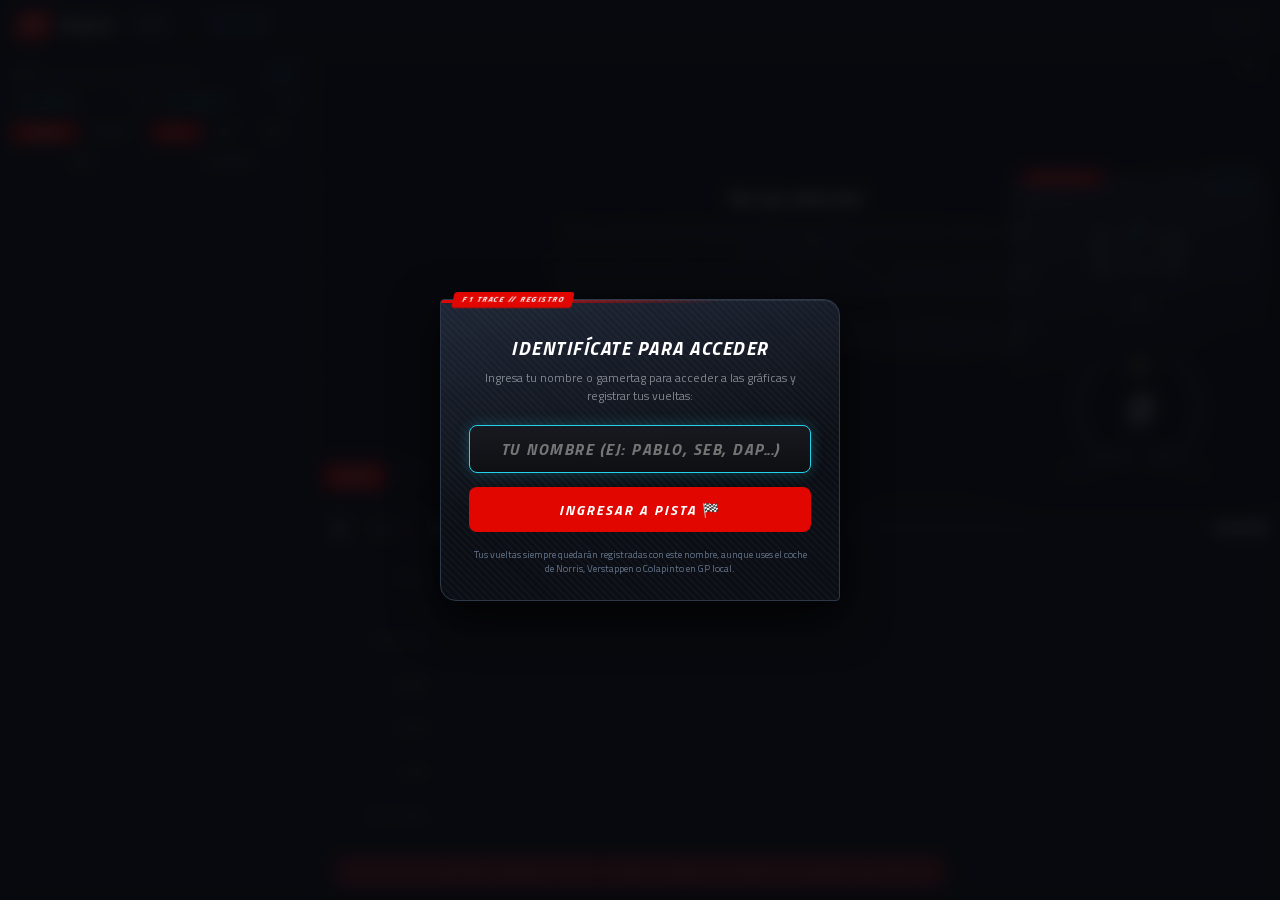
==== commit 020c32c4: "Add session type filtering (Time Trial, GP, Multiplayer GP, Quali, Practice)" ====
--- a/f1trace/static/index.html
+++ b/f1trace/static/index.html
@@ -50,17 +50,28 @@
         <select id="driver-select" class="driver-filter-sel" title="Filter laps by driver">
           <option value="all">ALL DRIVERS</option>
         </select>
+        <select id="session-select" class="session-filter-sel" title="Filter laps by session type / game mode">
+          <option value="all">ALL SESSIONS</option>
+          <option value="tt">⏱️ TIME TRIAL</option>
+          <option value="race">🏎️ ALL GP / RACES</option>
+          <option value="race_mp">🌐 GP MULTIPLAYER</option>
+          <option value="race_solo">👤 GP SOLO</option>
+          <option value="quali">🚦 QUALIFYING</option>
+          <option value="practice">🔧 PRACTICE</option>
+        </select>
+      </div>
+      <div class="lap-ctrl-row">
         <div class="seg small" id="sort-seg" title="Lap ordering">
           <button data-sort="recent" class="on">RECENT</button>
           <button data-sort="fastest">FASTEST</button>
         </div>
-      </div>
-      <div class="lap-ctrl-row">
         <div class="seg small" id="weather-seg" title="Filter by weather conditions">
           <button data-weather="all" class="on">ALL</button>
           <button data-weather="dry">DRY</button>
           <button data-weather="wet">WET</button>
         </div>
+      </div>
+      <div class="lap-ctrl-row">
         <button id="valid-toggle" class="toggle" title="Only show valid laps (no track limits / corner cuts)">VALID</button>
         <button id="asst-toggle" class="toggle" title="Only show laps driven with zero assists">NO ASSISTS</button>
       </div>
--- a/f1trace/static/style.css
+++ b/f1trace/static/style.css
@@ -156,19 +156,20 @@
 }
 .toggle:hover { border-color: var(--dim); }
 .toggle.on { background: #123a44; border-color: var(--accent); color: var(--accent); }
-.driver-filter-sel {
+.driver-filter-sel, .session-filter-sel {
   flex: 1; min-width: 0;
   background: var(--card); border: 1px solid var(--line); color: var(--accent);
   font-family: inherit; font-size: 9px; font-weight: 700; font-style: italic;
   letter-spacing: .5px; border-radius: 7px; padding: 4px 6px; cursor: pointer;
   text-overflow: ellipsis; outline: none;
 }
-.driver-filter-sel:focus { border-color: var(--accent); }
-#sort-seg { flex: none; }
+.driver-filter-sel:focus, .session-filter-sel:focus { border-color: var(--accent); }
+#sort-seg { flex: 1; }
+#sort-seg button { flex: 1; padding: 4px 6px; }
 #weather-seg { flex: 1.1; }
 #weather-seg button { flex: 1; padding: 4px 5px; }
 #valid-toggle { flex: 1; }
-#asst-toggle { flex: 1.2; }
+#asst-toggle { flex: 1; }
 .driver-leaderboard {
   border-bottom: 1px solid var(--line); background: rgba(18, 22, 32, 0.7);
   padding: 6px 10px; font-size: 11px;
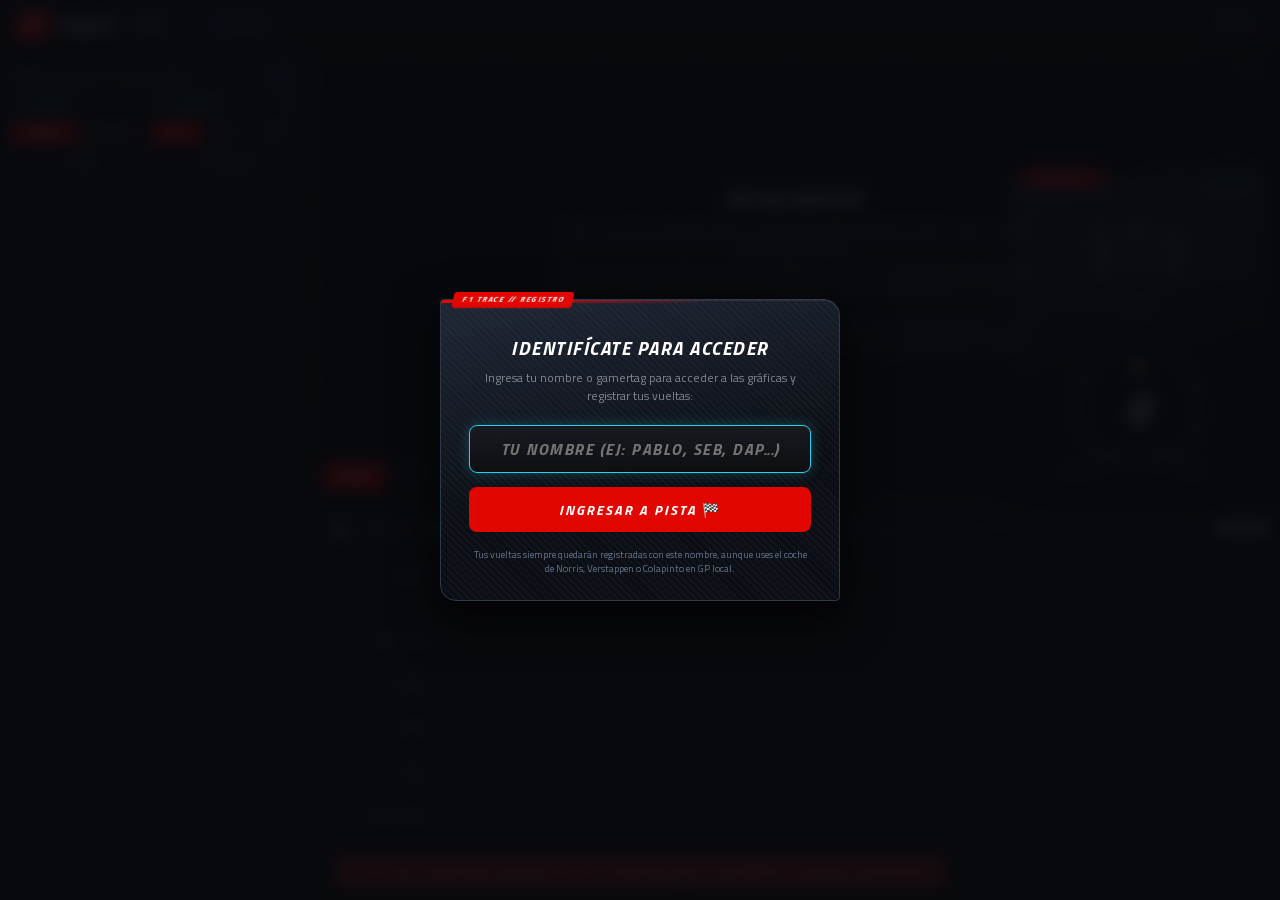
==== commit 674fd26e: "Convert driver filter to multi-select with interactive checkboxes" ====
--- a/f1trace/static/index.html
+++ b/f1trace/static/index.html
@@ -47,9 +47,21 @@
     </div>
     <div id="lap-controls">
       <div class="lap-ctrl-row">
-        <select id="driver-select" class="driver-filter-sel" title="Filter laps by driver">
-          <option value="all">ALL DRIVERS</option>
-        </select>
+        <div class="multi-select-wrap" id="driver-multi-wrap">
+          <button type="button" id="driver-multi-btn" class="driver-filter-sel" title="Filter laps by drivers">
+            <span id="driver-btn-label">ALL DRIVERS</span>
+            <span class="ms-arrow">▾</span>
+          </button>
+          <div id="driver-dropdown-menu" class="multi-select-menu" style="display:none">
+            <div class="ms-menu-header">
+              <label class="ms-item select-all">
+                <input type="checkbox" id="driver-check-all" checked>
+                <span>SELECT ALL</span>
+              </label>
+            </div>
+            <div id="driver-check-list" class="ms-check-list"></div>
+          </div>
+        </div>
         <select id="session-select" class="session-filter-sel" title="Filter laps by session type / game mode">
           <option value="all">ALL SESSIONS</option>
           <option value="tt">⏱️ TIME TRIAL</option>
--- a/f1trace/static/style.css
+++ b/f1trace/static/style.css
@@ -161,9 +161,81 @@
   background: var(--card); border: 1px solid var(--line); color: var(--accent);
   font-family: inherit; font-size: 9px; font-weight: 700; font-style: italic;
   letter-spacing: .5px; border-radius: 7px; padding: 4px 6px; cursor: pointer;
-  text-overflow: ellipsis; outline: none;
+  text-overflow: ellipsis; outline: none; text-align: left;
 }
 .driver-filter-sel:focus, .session-filter-sel:focus { border-color: var(--accent); }
+.multi-select-wrap {
+  position: relative;
+  flex: 1;
+  min-width: 0;
+  display: flex;
+}
+#driver-multi-btn {
+  display: flex;
+  align-items: center;
+  justify-content: space-between;
+  width: 100%;
+}
+#driver-btn-label {
+  overflow: hidden;
+  text-overflow: ellipsis;
+  white-space: nowrap;
+}
+.ms-arrow {
+  margin-left: 4px;
+  font-size: 8px;
+  opacity: 0.7;
+}
+.multi-select-menu {
+  position: absolute;
+  top: calc(100% + 4px);
+  left: 0;
+  width: 170px;
+  max-width: 220px;
+  background: #111622;
+  border: 1px solid var(--line);
+  box-shadow: 0 8px 24px rgba(0, 0, 0, 0.75);
+  border-radius: 8px;
+  z-index: 1000;
+  padding: 6px 0;
+  font-size: 10px;
+}
+.ms-menu-header {
+  border-bottom: 1px solid var(--line);
+  padding-bottom: 4px;
+  margin-bottom: 4px;
+}
+.ms-check-list {
+  max-height: 180px;
+  overflow-y: auto;
+}
+.ms-item {
+  display: flex;
+  align-items: center;
+  gap: 8px;
+  padding: 5px 10px;
+  cursor: pointer;
+  color: var(--text);
+  font-family: inherit;
+  font-size: 10px;
+  font-weight: 700;
+  letter-spacing: .5px;
+  user-select: none;
+  transition: background 0.15s;
+}
+.ms-item:hover {
+  background: rgba(255, 255, 255, 0.08);
+  color: var(--accent);
+}
+.ms-item input[type="checkbox"] {
+  accent-color: var(--accent);
+  cursor: pointer;
+  width: 13px;
+  height: 13px;
+}
+.ms-item.select-all {
+  color: var(--accent);
+}
 #sort-seg { flex: 1; }
 #sort-seg button { flex: 1; padding: 4px 6px; }
 #weather-seg { flex: 1.1; }
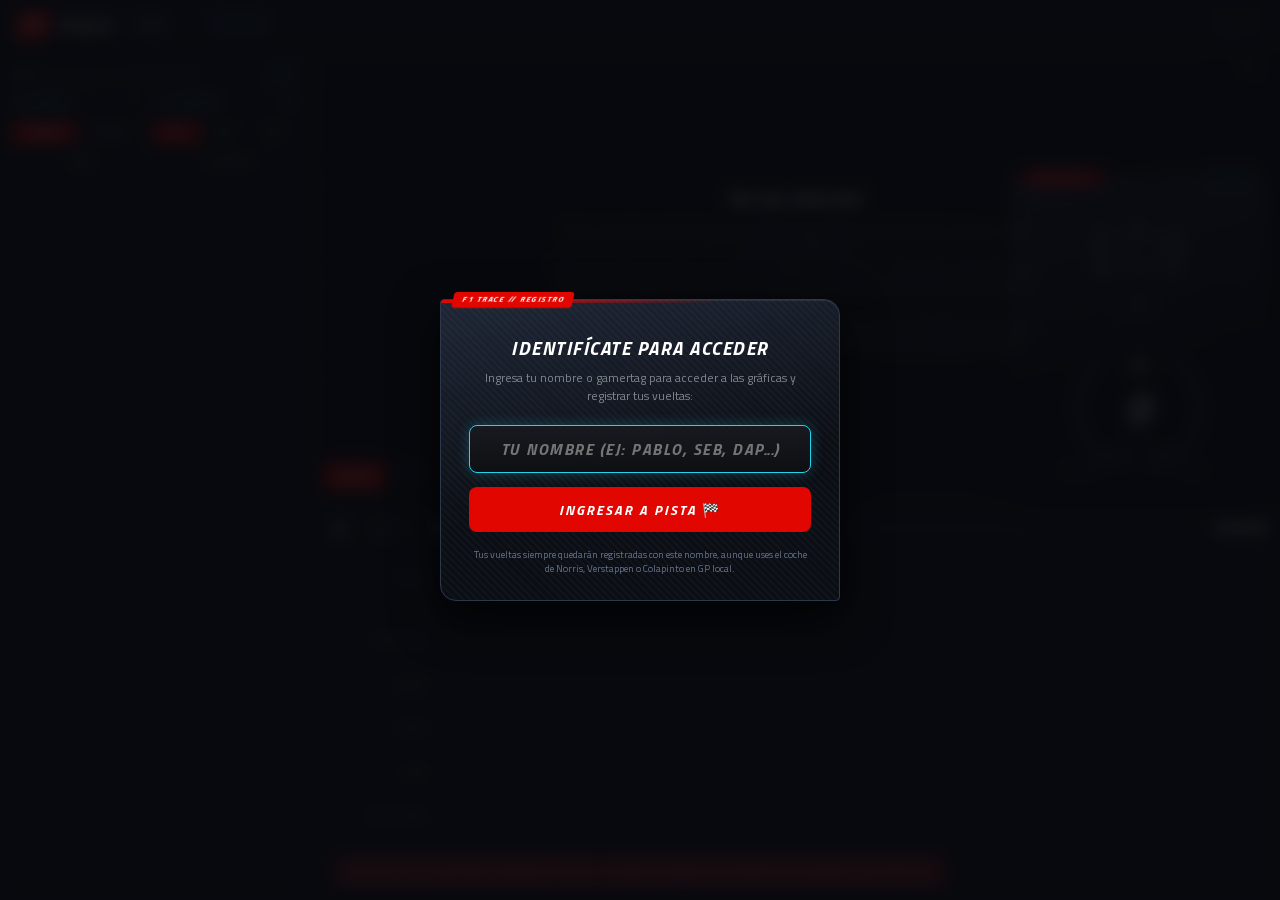
==== commit 226be801: "Add real-time live telemetry viewing (live car map tracking, HUD pedal/gear/steer updates, and live " ====
--- a/f1trace/static/index.html
+++ b/f1trace/static/index.html
@@ -88,6 +88,21 @@
         <button id="asst-toggle" class="toggle" title="Only show laps driven with zero assists">NO ASSISTS</button>
       </div>
     </div>
+    <div id="live-banner" class="live-banner" style="display:none">
+      <div class="live-pulse-ring"></div>
+      <div class="live-badge-info">
+        <div class="live-tag-row">
+          <span class="live-pill">🔴 LIVE</span>
+          <span id="live-driver-name" class="live-driver-name">SEB</span>
+        </div>
+        <div class="live-tele-row">
+          <span id="live-lap-num" class="live-lap-num">LAP 1</span>
+          <span id="live-timer" class="live-timer">0:00.000</span>
+          <span id="live-speed" class="live-speed">0 KM/H</span>
+        </div>
+      </div>
+      <button id="live-watch-btn" class="live-watch-btn" title="Watch live lap telemetry in real time">WATCH</button>
+    </div>
     <div id="driver-leaderboard" class="driver-leaderboard" style="display:none"></div>
     <div id="lap-list"></div>
   </aside>
--- a/f1trace/static/style.css
+++ b/f1trace/static/style.css
@@ -242,6 +242,96 @@
 #weather-seg button { flex: 1; padding: 4px 5px; }
 #valid-toggle { flex: 1; }
 #asst-toggle { flex: 1; }
+.live-banner {
+  display: flex;
+  align-items: center;
+  justify-content: space-between;
+  gap: 8px;
+  background: linear-gradient(135deg, rgba(239, 68, 68, 0.18) 0%, rgba(18, 22, 32, 0.85) 100%);
+  border-bottom: 1px solid rgba(239, 68, 68, 0.4);
+  padding: 8px 12px;
+  position: relative;
+  overflow: hidden;
+}
+.live-pulse-ring {
+  width: 10px;
+  height: 10px;
+  background: #ef4444;
+  border-radius: 50%;
+  box-shadow: 0 0 0 0 rgba(239, 68, 68, 0.7);
+  animation: pulse-red 1.5s infinite;
+  flex-shrink: 0;
+}
+@keyframes pulse-red {
+  0% { transform: scale(0.95); box-shadow: 0 0 0 0 rgba(239, 68, 68, 0.8); }
+  70% { transform: scale(1.1); box-shadow: 0 0 0 8px rgba(239, 68, 68, 0); }
+  100% { transform: scale(0.95); box-shadow: 0 0 0 0 rgba(239, 68, 68, 0); }
+}
+.live-badge-info {
+  flex: 1;
+  min-width: 0;
+}
+.live-tag-row {
+  display: flex;
+  align-items: center;
+  gap: 6px;
+  font-size: 9px;
+  font-weight: 800;
+  letter-spacing: .5px;
+}
+.live-pill {
+  color: #ef4444;
+  text-transform: uppercase;
+}
+.live-driver-name {
+  color: #ffffff;
+  font-weight: 900;
+  font-style: italic;
+  font-size: 11px;
+}
+.live-tele-row {
+  display: flex;
+  align-items: center;
+  gap: 8px;
+  font-size: 10px;
+  color: var(--dim);
+  font-weight: 700;
+  margin-top: 2px;
+}
+.live-timer {
+  color: var(--accent);
+  font-family: monospace;
+  font-size: 11px;
+}
+.live-speed {
+  color: #fbbf24;
+  font-size: 9px;
+}
+.live-watch-btn {
+  background: #ef4444;
+  color: #fff;
+  border: none;
+  font-family: inherit;
+  font-size: 10px;
+  font-weight: 900;
+  font-style: italic;
+  letter-spacing: 1px;
+  padding: 5px 10px;
+  border-radius: 6px;
+  cursor: pointer;
+  transition: all 0.2s;
+  flex-shrink: 0;
+}
+.live-watch-btn:hover {
+  background: #dc2626;
+  box-shadow: 0 0 10px rgba(239, 68, 68, 0.6);
+}
+.live-watch-btn.watching {
+  background: transparent;
+  border: 1px solid var(--accent);
+  color: var(--accent);
+  box-shadow: 0 0 8px rgba(34, 211, 238, 0.4);
+}
 .driver-leaderboard {
   border-bottom: 1px solid var(--line); background: rgba(18, 22, 32, 0.7);
   padding: 6px 10px; font-size: 11px;
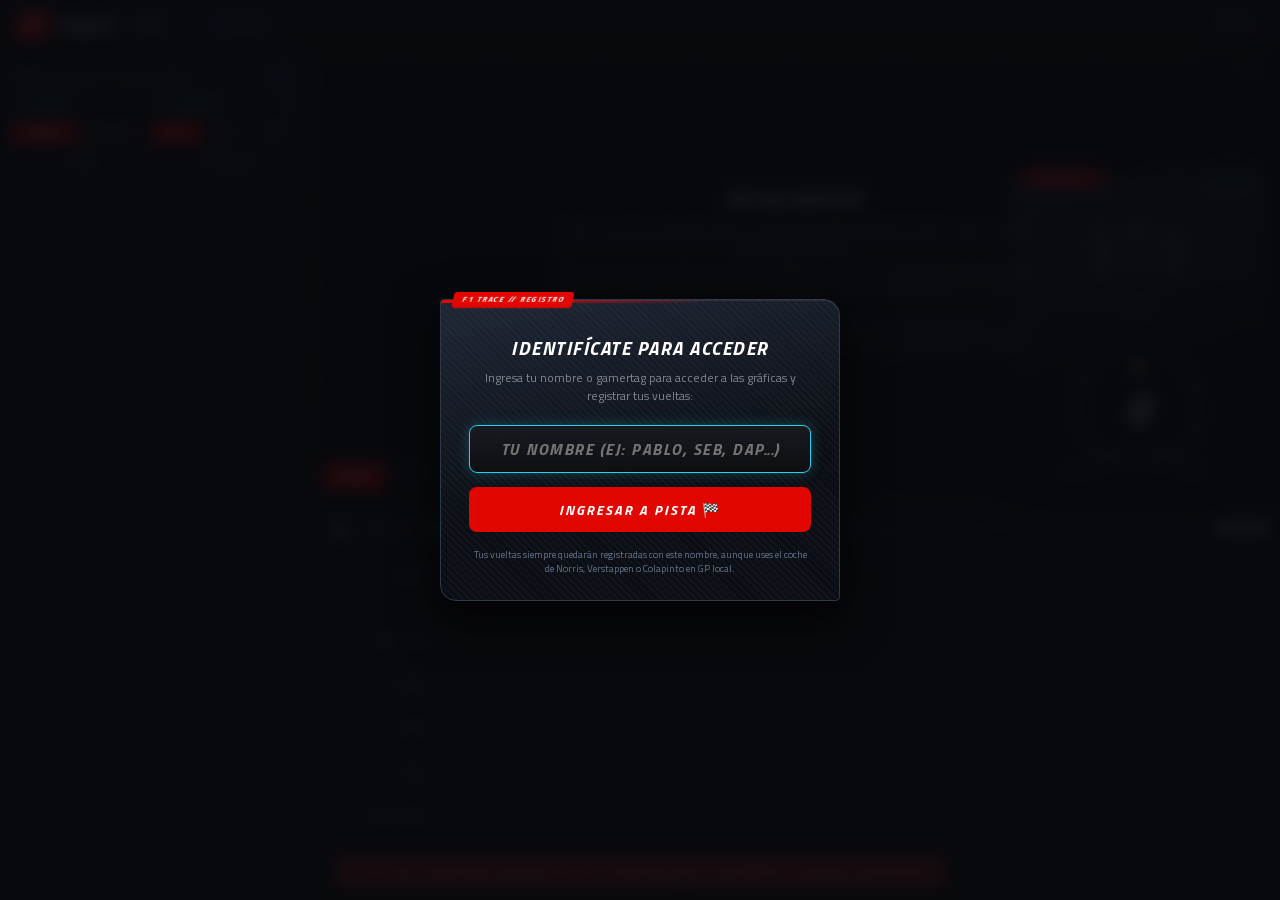
==== commit 2dd90d6d: "Live mode: independent per-player live telemetry, one row per live sender" ====
--- a/f1trace/static/index.html
+++ b/f1trace/static/index.html
@@ -88,21 +88,7 @@
         <button id="asst-toggle" class="toggle" title="Only show laps driven with zero assists">NO ASSISTS</button>
       </div>
     </div>
-    <div id="live-banner" class="live-banner" style="display:none">
-      <div class="live-pulse-ring"></div>
-      <div class="live-badge-info">
-        <div class="live-tag-row">
-          <span class="live-pill">🔴 LIVE</span>
-          <span id="live-driver-name" class="live-driver-name">SEB</span>
-        </div>
-        <div class="live-tele-row">
-          <span id="live-lap-num" class="live-lap-num">LAP 1</span>
-          <span id="live-timer" class="live-timer">0:00.000</span>
-          <span id="live-speed" class="live-speed">0 KM/H</span>
-        </div>
-      </div>
-      <button id="live-watch-btn" class="live-watch-btn" title="Watch live lap telemetry in real time">WATCH</button>
-    </div>
+    <div id="live-banner" class="live-banner-list" style="display:none"></div>
     <div id="driver-leaderboard" class="driver-leaderboard" style="display:none"></div>
     <div id="lap-list"></div>
   </aside>
--- a/f1trace/static/style.css
+++ b/f1trace/static/style.css
@@ -1081,3 +1081,7 @@
 .modal-hint {
   font-size: 10px; color: #64748b; margin-top: 16px; line-height: 1.4;
 }
+
+.live-banner-list { flex-direction: column; }
+.live-banner { cursor: pointer; }
+.live-banner.watching { box-shadow: inset 3px 0 0 #ef4444; background: linear-gradient(135deg, rgba(239,68,68,0.32) 0%, rgba(18,22,32,0.9) 100%); }
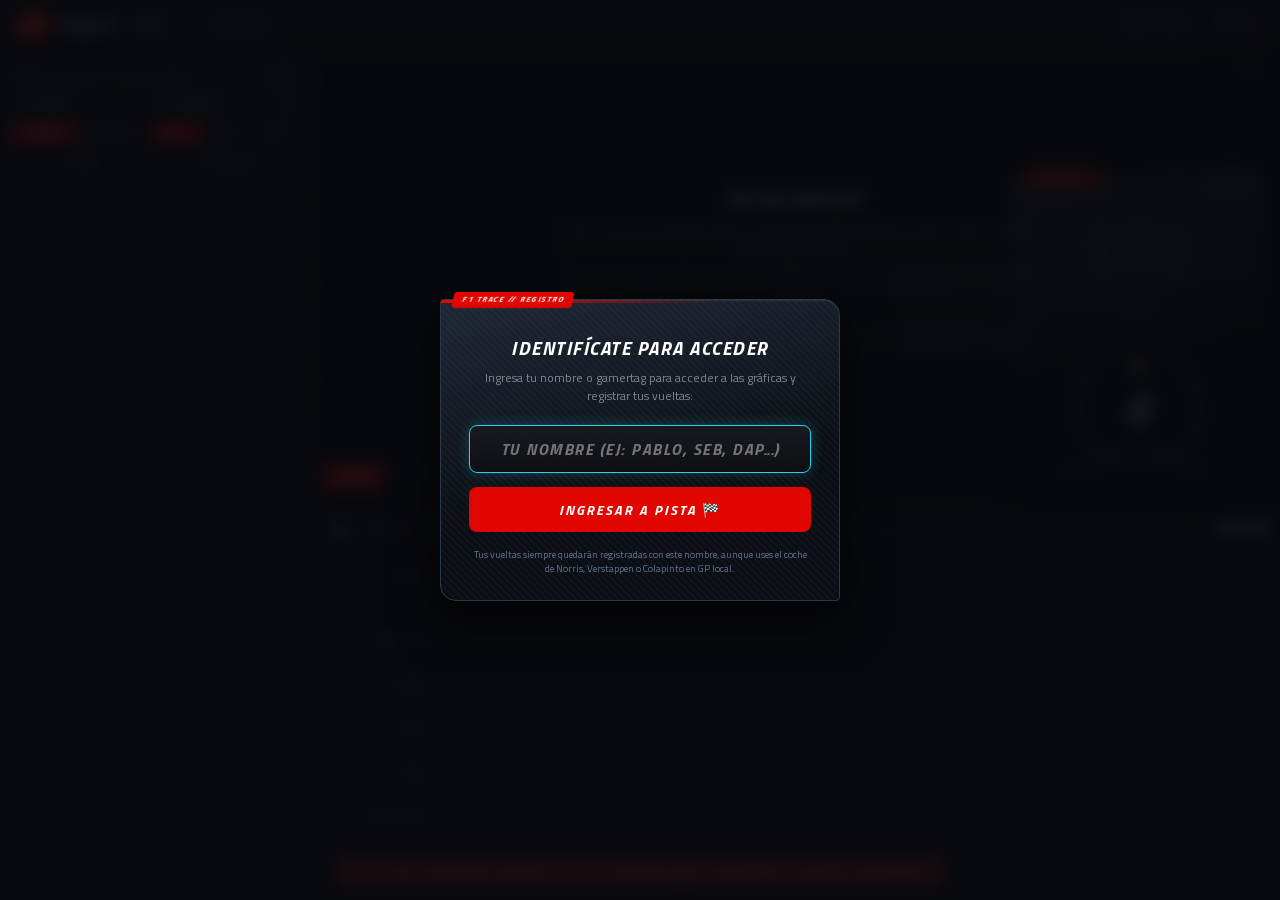
==== commit 1c8cdc78: "Add Xeneon Edge (2560x720) layout One-row layout for 32:9 touch bars: lap list, telemetry card docke" ====
--- a/f1trace/static/index.html
+++ b/f1trace/static/index.html
@@ -30,6 +30,7 @@
   <div id="status-detail"></div>
   <button id="driver-profile-btn" class="chip driver-chip" title="Click to set your driver name (Gamertag)">👤 <span id="driver-profile-name">DRIVER</span></button>
   <div class="spacer"></div>
+  <button id="edge-btn" class="chip edge-chip" title="Xeneon Edge layout (2560×720): AUTO switches on for very wide, short screens — click to cycle AUTO / ON / OFF">EDGE · AUTO</button>
   <select id="track-select" title="track — all laps ever recorded on it, from every session"></select>
 </header>
 
--- a/f1trace/static/style.css
+++ b/f1trace/static/style.css
@@ -1085,3 +1085,68 @@
 .live-banner-list { flex-direction: column; }
 .live-banner { cursor: pointer; }
 .live-banner.watching { box-shadow: inset 3px 0 0 #ef4444; background: linear-gradient(135deg, rgba(239,68,68,0.32) 0%, rgba(18,22,32,0.9) 100%); }
+
+/* ================================================================
+   XENEON EDGE (2560×720, 32:9 touch bar)
+   html.edge is set by app.js: automatically on very wide, short
+   viewports, or forced with the EDGE chip in the header. One row:
+   lap list | telemetry card docked beside the map | charts + transport.
+   ================================================================ */
+.edge-chip {
+  background: var(--card); border: 1px solid var(--line); color: var(--dim);
+  font-family: inherit; font-style: italic; cursor: pointer;
+}
+.edge-chip.on { border-color: var(--accent); color: var(--accent); }
+html.edge { --edge-hud-w: clamp(220px, 44vh, 340px); }
+html.edge header { padding: 5px 14px; gap: 12px; }
+html.edge #sidebar { width: 280px; }
+html.edge #sidebar.collapsed { width: 32px; }
+
+html.edge #main {
+  display: grid;
+  grid-template-columns: minmax(0, 1fr) minmax(0, 1.15fr);
+  grid-template-rows: minmax(0, 1fr) auto;
+}
+html.edge #stage {
+  grid-column: 1; grid-row: 1 / 3; min-height: 0; overflow: hidden;
+  border-right: 1px solid var(--line);
+}
+html.edge #splitter { display: none; }
+html.edge #charts {
+  grid-column: 2; grid-row: 1;
+  height: auto !important; min-height: 0; padding-top: 6px;
+}
+html.edge #transport { grid-column: 2; grid-row: 2; }
+
+/* telemetry card: a full-height column at the left of the stage */
+html.edge #hud {
+  left: 0 !important; top: 0 !important; bottom: 0 !important; right: auto !important;
+  width: var(--edge-hud-w);
+  display: flex; flex-direction: column; justify-content: center;
+  padding: 26px 12px 8px; cursor: default;
+  border-width: 0 1px 0 0; border-radius: 0; box-shadow: none;
+}
+html.edge #halo { flex: none; height: auto; max-height: calc(100% - 30px); }
+html.edge #hud-drag { display: none; }
+html.edge #hud .card-tag, html.edge #hud-steer-btn { top: 6px; }
+html.edge #hud.closed {
+  bottom: auto !important; width: 122px; padding: 0; border: none;
+}
+html.edge #stage:has(#hud:not(.closed)) #map {
+  left: var(--edge-hud-w); width: calc(100% - var(--edge-hud-w));
+}
+html.edge #stage:has(#hud:not(.closed)) :is(#map-legend, #map-toolbar, #setup-card) {
+  left: calc(var(--edge-hud-w) + 12px);
+}
+html.edge #stage:has(#hud.closed) #map-legend { top: 26px; }
+
+/* touch: bigger targets for fingers */
+html.edge .seg button { padding: 8px 16px; font-size: 11px; }
+html.edge .chip { padding: 5px 12px; }
+html.edge #btn-play { height: 38px; }
+html.edge #scrub { height: 10px; }
+html.edge #scrub::-webkit-slider-thumb { width: 24px; height: 24px; }
+html.edge .cv { font-size: 13px; }
+html.edge .lap-row { min-height: 40px; }
+html.edge #map-toolbar { flex-wrap: wrap-reverse; }
+html.edge #map-toolbar > * { flex: none; white-space: nowrap; }
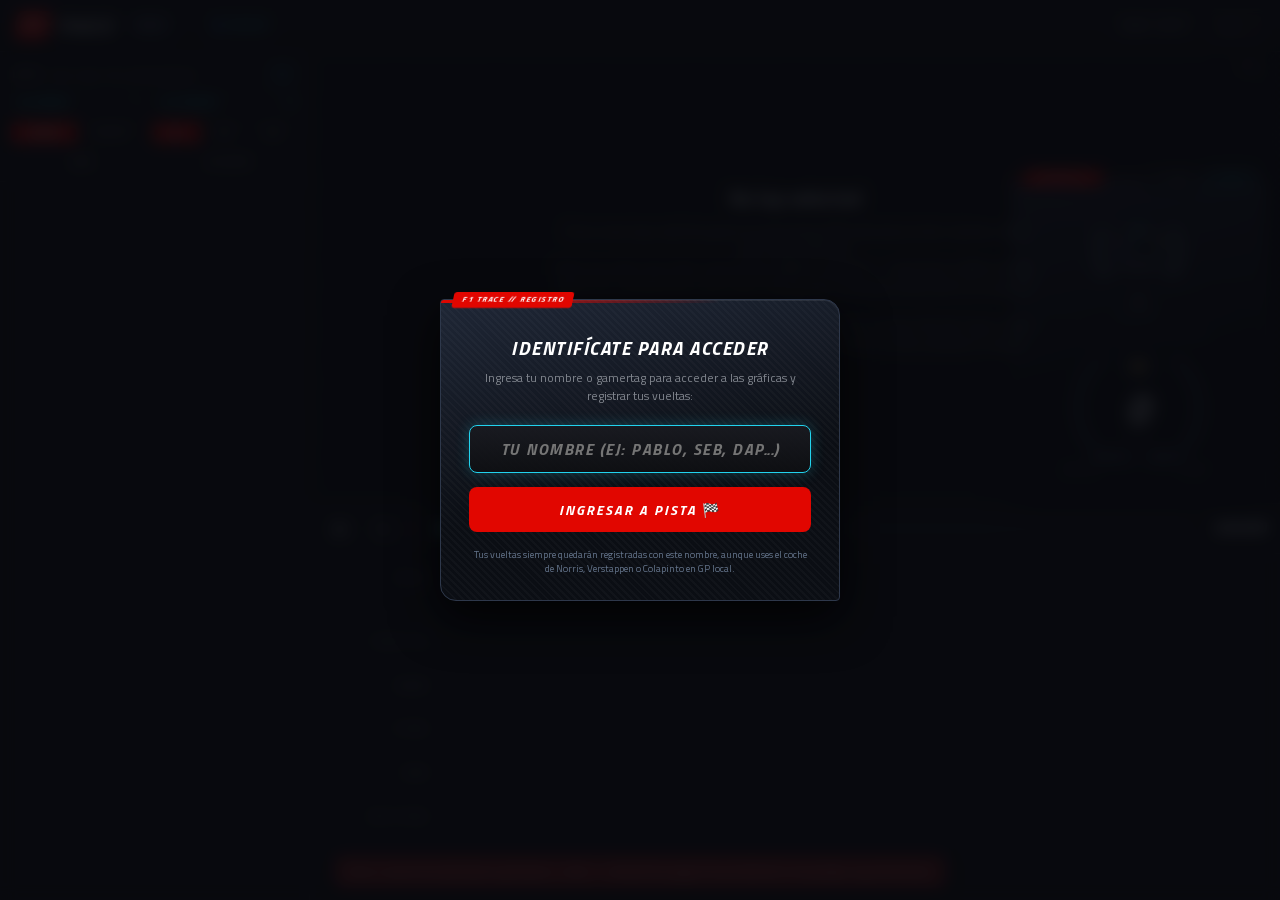
==== commit f02d6c6b: "Edge layout: fullscreen button, wider map, tidier empty state - FULL chip (Edge mode only) toggles b" ====
--- a/f1trace/static/index.html
+++ b/f1trace/static/index.html
@@ -31,6 +31,7 @@
   <button id="driver-profile-btn" class="chip driver-chip" title="Click to set your driver name (Gamertag)">👤 <span id="driver-profile-name">DRIVER</span></button>
   <div class="spacer"></div>
   <button id="edge-btn" class="chip edge-chip" title="Xeneon Edge layout (2560×720): AUTO switches on for very wide, short screens — click to cycle AUTO / ON / OFF">EDGE · AUTO</button>
+  <button id="fs-btn" class="chip edge-chip" title="full screen — hides the browser bars (Esc to leave)">⛶ FULL</button>
   <select id="track-select" title="track — all laps ever recorded on it, from every session"></select>
 </header>
 
@@ -195,7 +196,7 @@
 
       <div id="map-legend"></div>
 
-      <div id="map-toolbar">
+      <div id="map-toolbar" style="display:none">
         <div class="seg" id="mode-seg">
           <button data-mode="speed" class="on">SPEED</button>
           <button data-mode="gap" disabled>GAP</button>
--- a/f1trace/static/style.css
+++ b/f1trace/static/style.css
@@ -1104,7 +1104,7 @@
 
 html.edge #main {
   display: grid;
-  grid-template-columns: minmax(0, 1fr) minmax(0, 1.15fr);
+  grid-template-columns: minmax(0, 1.2fr) minmax(0, 1fr);
   grid-template-rows: minmax(0, 1fr) auto;
 }
 html.edge #stage {
@@ -1150,3 +1150,13 @@
 html.edge .lap-row { min-height: 40px; }
 html.edge #map-toolbar { flex-wrap: wrap-reverse; }
 html.edge #map-toolbar > * { flex: none; white-space: nowrap; }
+
+html:not(.edge) #fs-btn { display: none; }
+html.edge header { padding: 3px 12px; }
+html.edge .side-head .hint { display: none; }
+html.edge #sidebar { width: 300px; }
+html.edge .lap-sub { overflow: hidden; white-space: nowrap; }
+/* empty state: centred on the map, beside the docked card, not over it */
+html.edge #stage:has(#hud:not(.closed)) #empty-hint { left: var(--edge-hud-w); }
+html.edge #empty-hint p { font-size: 12px; }
+html.edge #sector-card { padding: 6px 10px; font-size: 11px; }
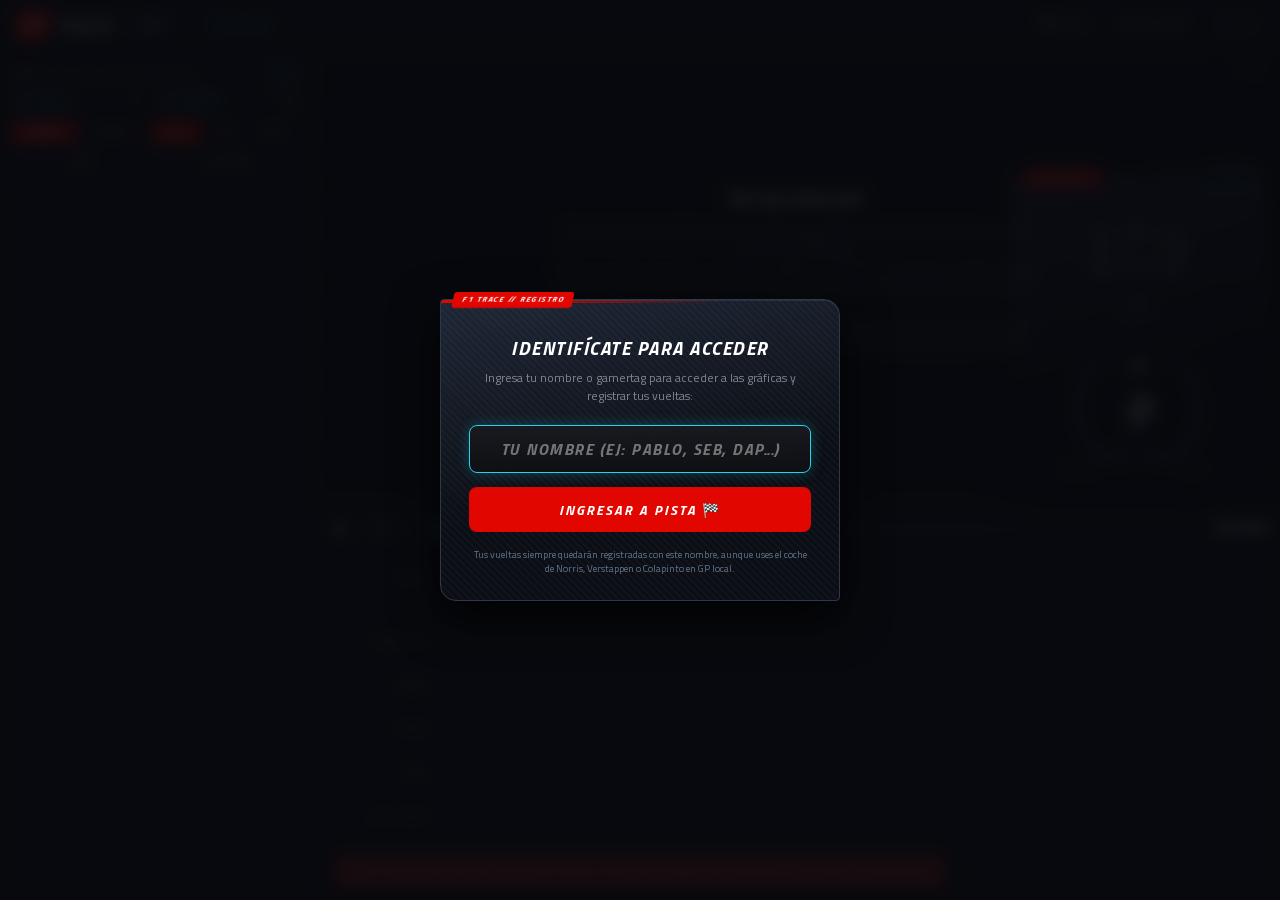
==== commit 90eb0f5d: "Add live RACE view: tyres, brakes, fuel, gaps, damage New race.html page (RACE chip in the header) p" ====
--- a/f1trace/static/index.html
+++ b/f1trace/static/index.html
@@ -30,6 +30,7 @@
   <div id="status-detail"></div>
   <button id="driver-profile-btn" class="chip driver-chip" title="Click to set your driver name (Gamertag)">👤 <span id="driver-profile-name">DRIVER</span></button>
   <div class="spacer"></div>
+  <a id="race-link" class="chip edge-chip" href="race.html" title="live race view: tyres, fuel, gaps, damage">🏁 RACE</a>
   <button id="edge-btn" class="chip edge-chip" title="Xeneon Edge layout (2560×720): AUTO switches on for very wide, short screens — click to cycle AUTO / ON / OFF">EDGE · AUTO</button>
   <button id="fs-btn" class="chip edge-chip" title="full screen — hides the browser bars (Esc to leave)">⛶ FULL</button>
   <select id="track-select" title="track — all laps ever recorded on it, from every session"></select>
--- a/f1trace/static/style.css
+++ b/f1trace/static/style.css
@@ -1160,3 +1160,4 @@
 html.edge #stage:has(#hud:not(.closed)) #empty-hint { left: var(--edge-hud-w); }
 html.edge #empty-hint p { font-size: 12px; }
 html.edge #sector-card { padding: 6px 10px; font-size: 11px; }
+#race-link { text-decoration: none; }
